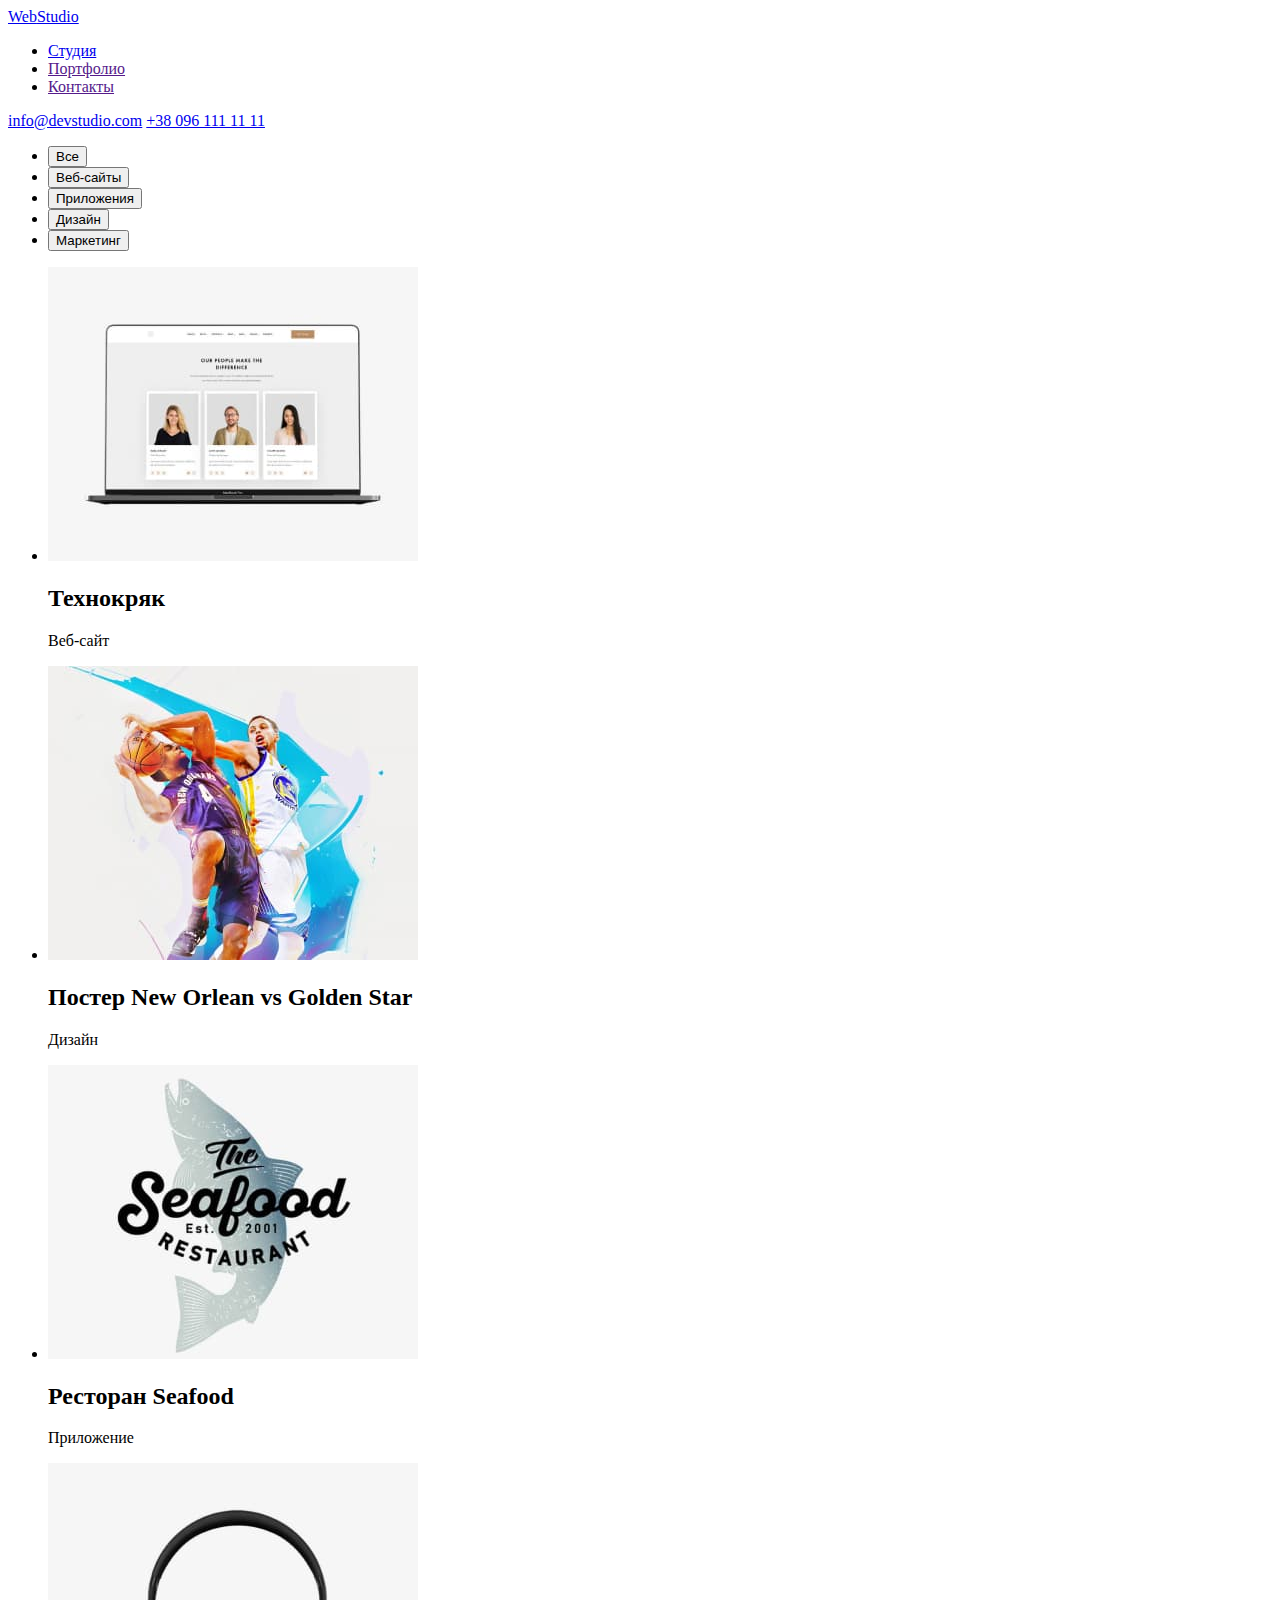
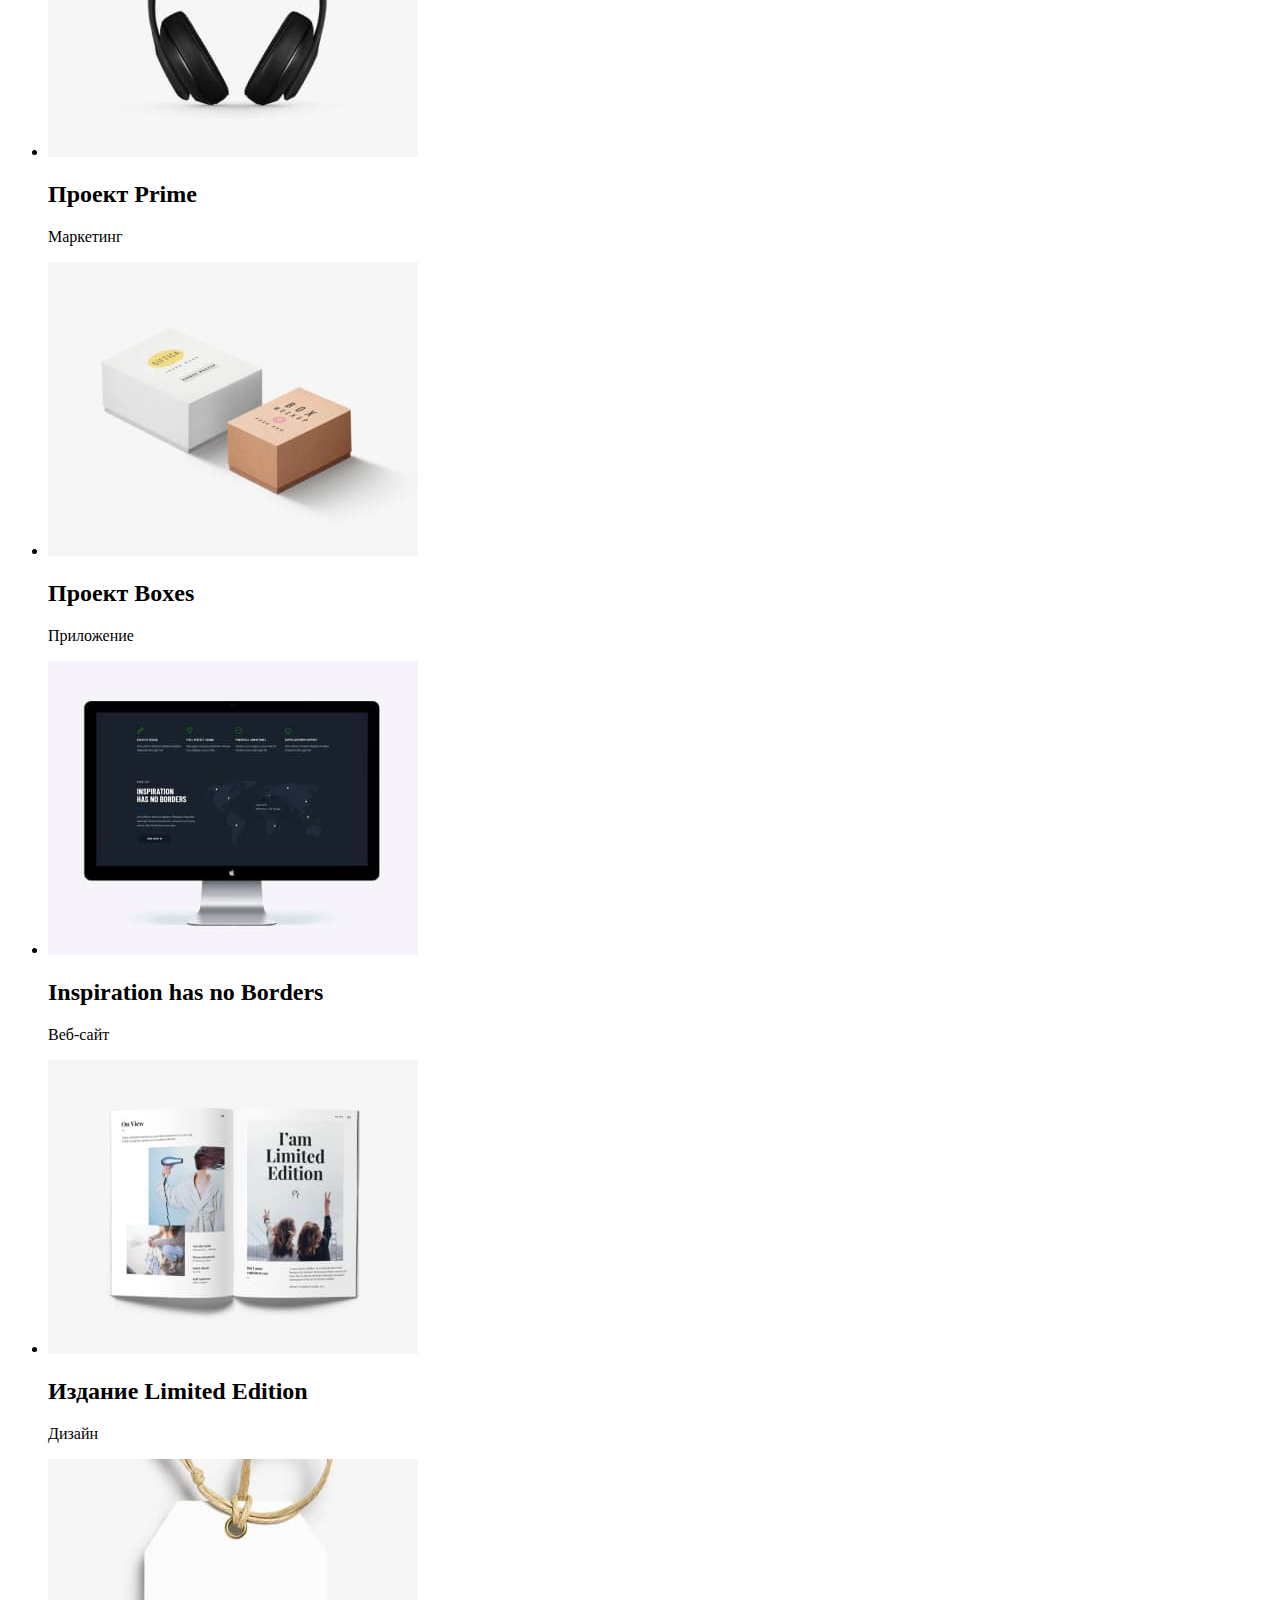
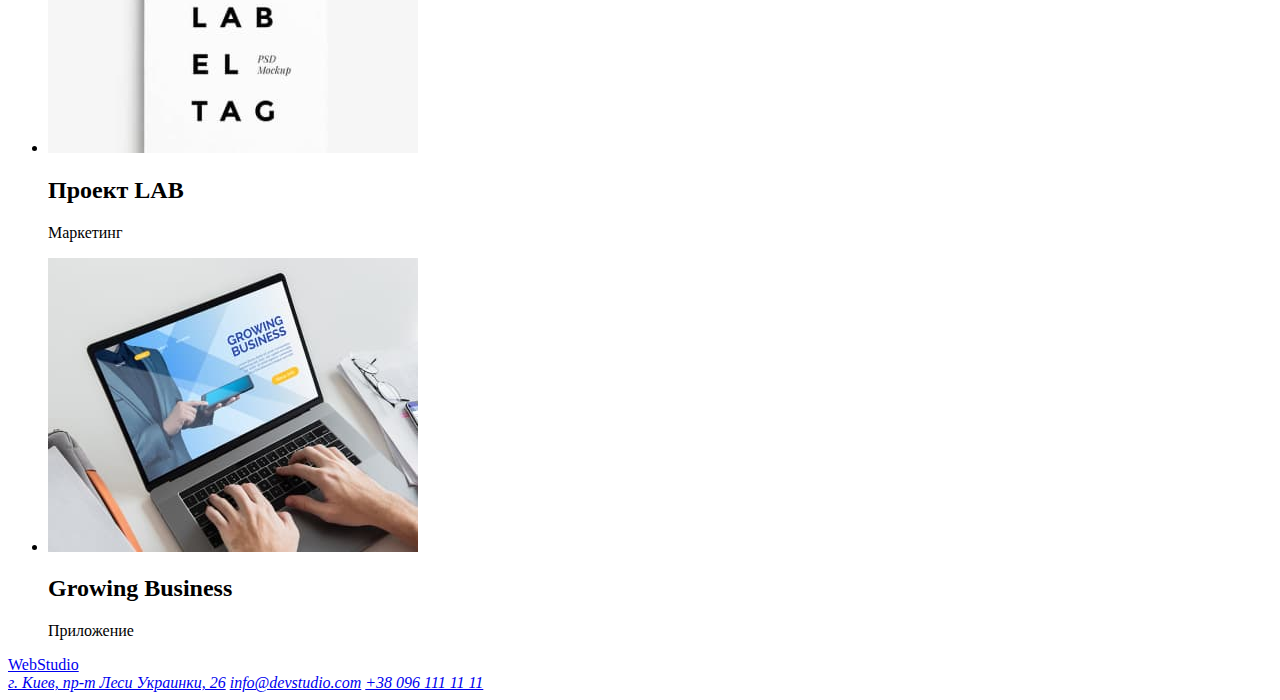
==== portfolio.html @ b5abacaa "Add portfolio.html markup" ====
<!DOCTYPE html>
<html lang="ru">
  <head>
    <meta charset="UTF-8" />
    <meta http-equiv="X-UA-Compatible" content="IE=edge" />
    <meta name="viewport" content="width=device-width, initial-scale=1.0" />
    <title>WebStudio</title>
  </head>
  <body>
    <header>
      <nav>
        <a href="./index.html"> <span>Web</span>Studio </a>

        <ul>
          <li><a href="./index.html">Студия</a></li>
          <li><a href="">Портфолио</a></li>
          <li><a href="">Контакты</a></li>
        </ul>

        <div>
          <a href="mailto:info@devstudio.com">info@devstudio.com</a>
          <a href="tel:+380961111111">+38 096 111 11 11</a>
        </div>
      </nav>
    </header>

    <main>
      <section>
        <h1 hidden>Портфолио</h1>

        <ul>
          <li><button type="button">Все</button></li>
          <li><button type="button">Веб-сайты</button></li>
          <li><button type="button">Приложения</button></li>
          <li><button type="button">Дизайн</button></li>
          <li><button type="button">Маркетинг</button></li>
        </ul>

        <ul>
          <li>
            <img src="./img/portfolio/img1.jpg" alt="Технокряк" width="370" height="294" />
            <div>
              <h2>Технокряк</h2>
              <p>Веб-сайт</p>
            </div>
          </li>
          <li>
            <img src="./img/portfolio/img2.jpg" alt="Постер New Orlean vs Golden Star" width="370" height="294" />
            <div>
              <h2>Постер New Orlean vs Golden Star</h2>
              <p>Дизайн</p>
            </div>
          </li>
          <li>
            <img src="./img/portfolio/img3.jpg" alt="Ресторан Seafood" width="370" height="294" />
            <div>
              <h2>Ресторан Seafood</h2>
              <p>Приложение</p>
            </div>
          </li>
          <li>
            <img src="./img/portfolio/img4.jpg" alt="Проект Prime" width="370" height="294" />
            <div>
              <h2>Проект Prime</h2>
              <p>Маркетинг</p>
            </div>
          </li>
          <li>
            <img src="./img/portfolio/img5.jpg" alt="Проект Boxes" width="370" height="294" />
            <div>
              <h2>Проект Boxes</h2>
              <p>Приложение</p>
            </div>
          </li>
          <li>
            <img src="./img/portfolio/img6.jpg" alt="Inspiration has no Borders" width="370" height="294" />
            <div>
              <h2>Inspiration has no Borders</h2>
              <p>Веб-сайт</p>
            </div>
          </li>
          <li>
            <img src="./img/portfolio/img7.jpg" alt="Издание Limited Edition" width="370" height="294" />
            <div>
              <h2>Издание Limited Edition</h2>
              <p>Дизайн</p>
            </div>
          </li>
          <li>
            <img src="./img/portfolio/img8.jpg" alt="Проект LAB" width="370" height="294" />
            <div>
              <h2>Проект LAB</h2>
              <p>Маркетинг</p>
            </div>
          </li>
          <li>
            <img src="./img/portfolio/img9.jpg" alt="" width="370" height="294" />
            <div>
              <h2>Growing Business</h2>
              <p>Приложение</p>
            </div>
          </li>
        </ul>
      </section>
    </main>

    <footer>
      <a href="./index.html"> <span>Web</span>Studio </a>

      <address>
        <a href="https://goo.gl/maps/CX2gi69ugpHJVUcX7" target="_blank" rel="noopener noreferrer"
          >г. Киев, пр-т Леси Украинки, 26</a
        >
        <a href="mailto:info@devstudio.com">info@devstudio.com</a>
        <a href="tel:+380961111111">+38 096 111 11 11</a>
      </address>
    </footer>
  </body>
</html>
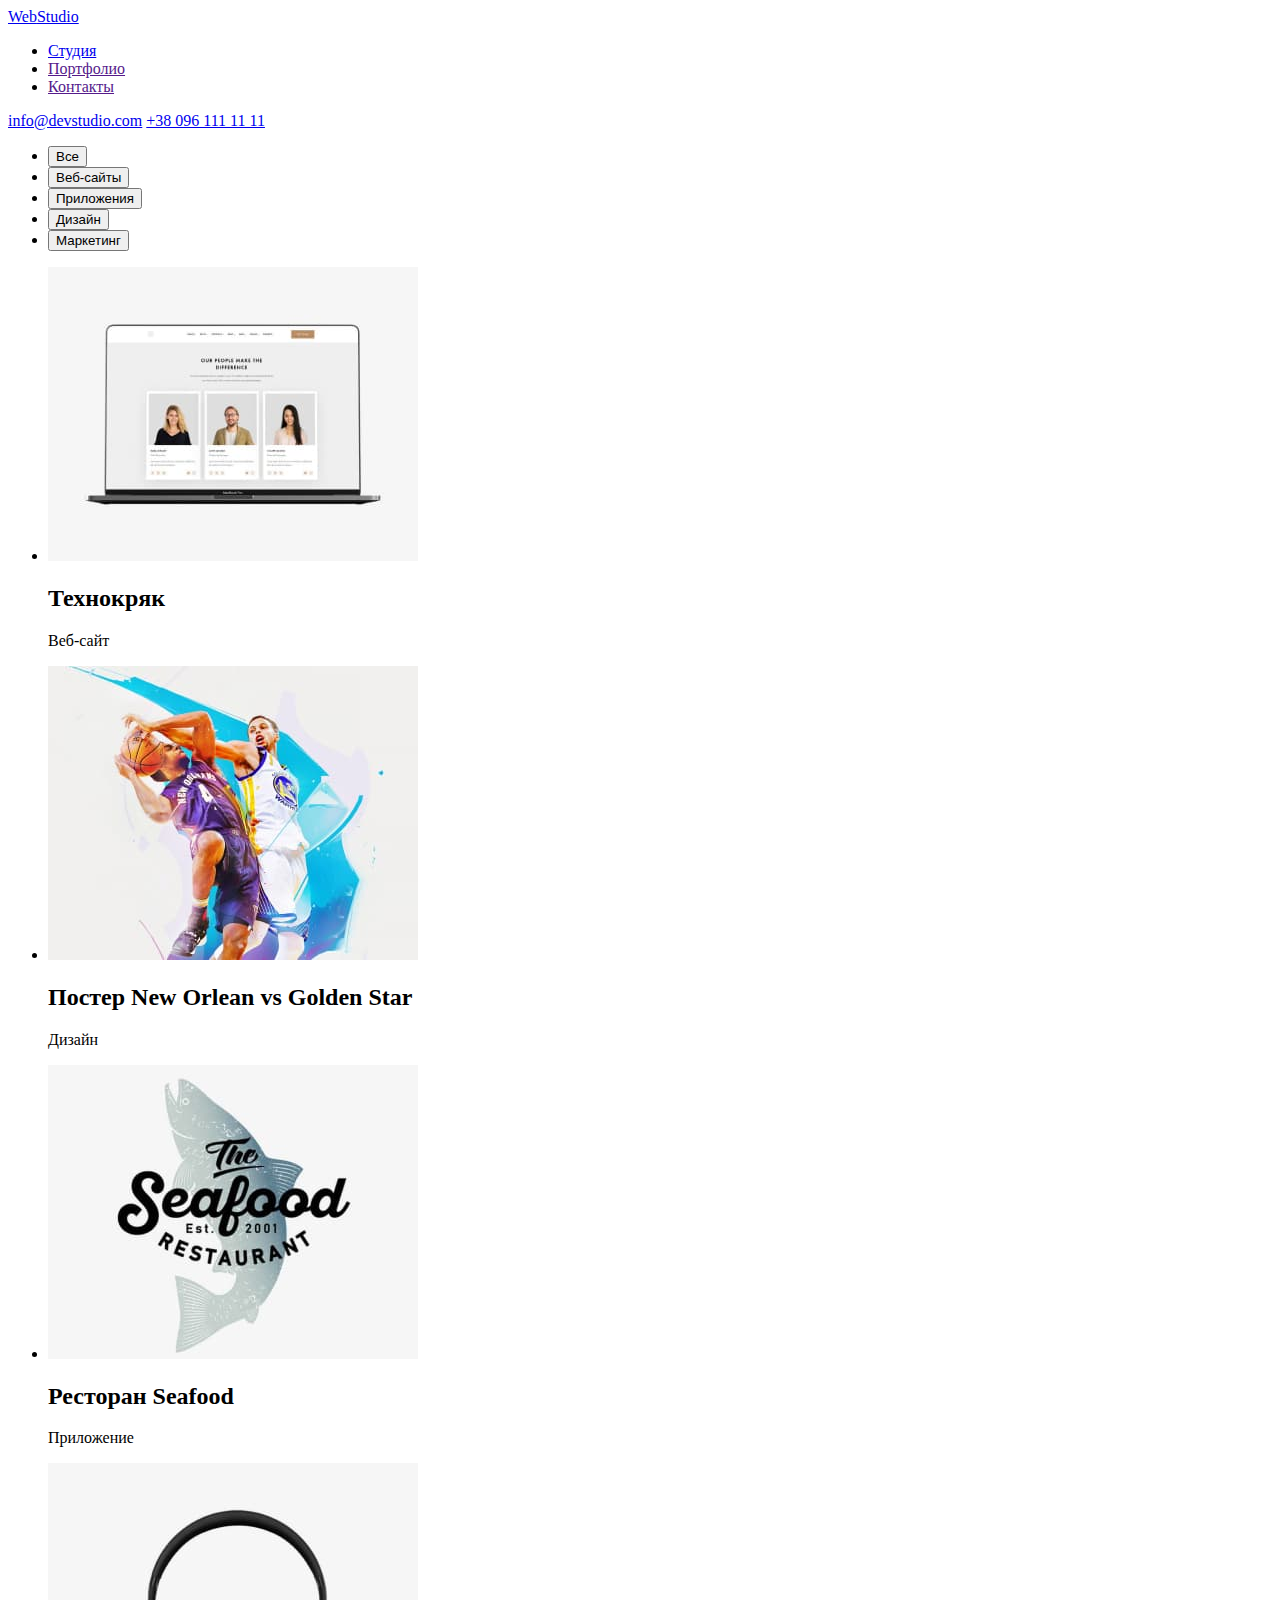
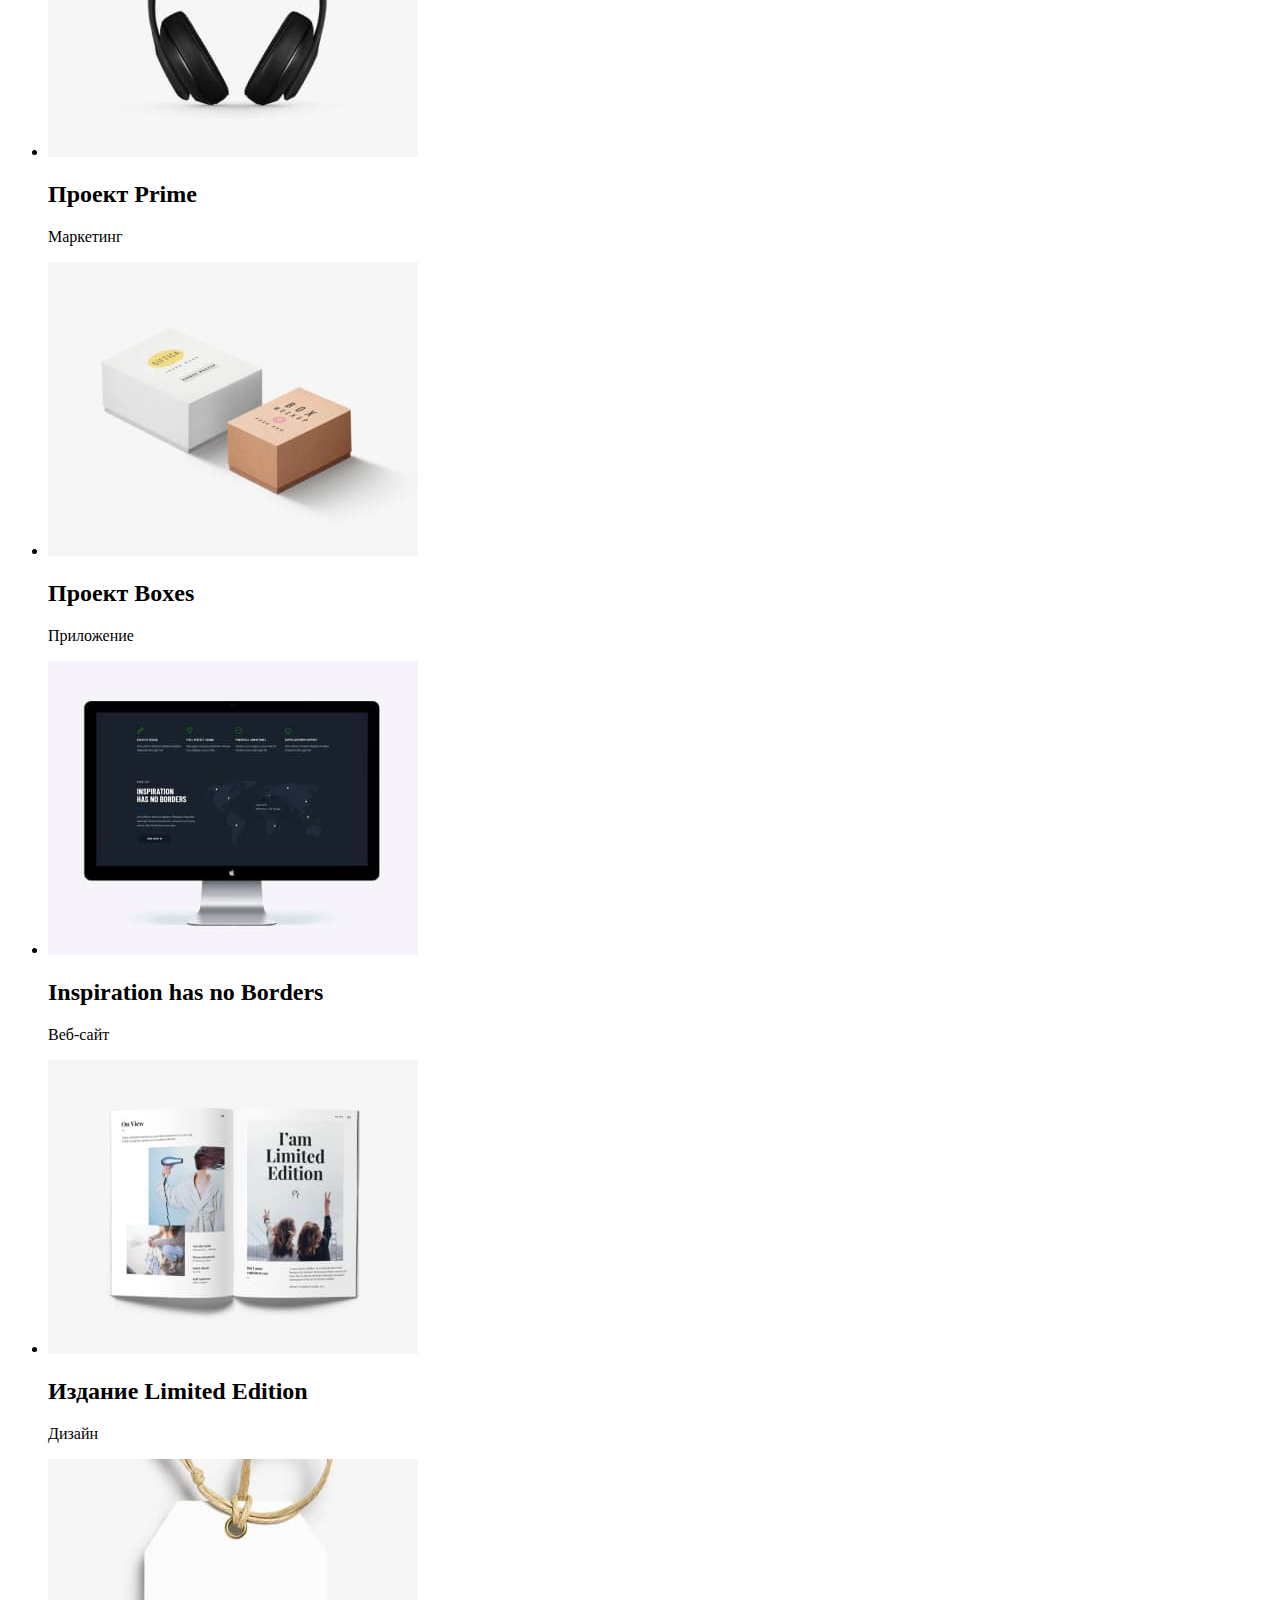
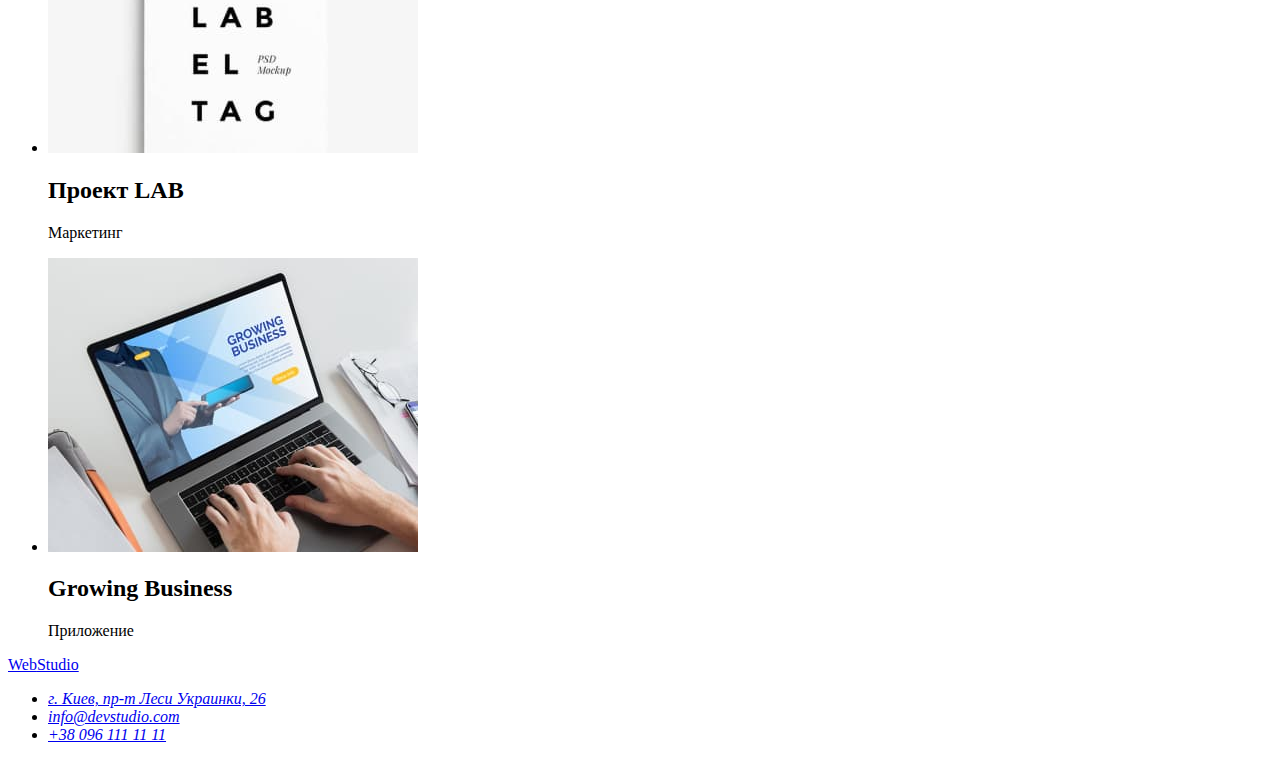
==== commit fa75ab8a: "Cover html pages with classes" ====
--- a/portfolio.html
+++ b/portfolio.html
@@ -5,114 +5,130 @@
     <meta http-equiv="X-UA-Compatible" content="IE=edge" />
     <meta name="viewport" content="width=device-width, initial-scale=1.0" />
     <title>WebStudio</title>
+    <link rel="preconnect" href="https://fonts.googleapis.com" />
+    <link rel="preconnect" href="https://fonts.gstatic.com" crossorigin />
+    <link href="https://fonts.googleapis.com/css2?family=Roboto:wght@400;500;700;900&display=swap" rel="stylesheet" />
+    <link rel="stylesheet" href="./css/styles.css" />
   </head>
   <body>
-    <header>
-      <nav>
-        <a href="./index.html"> <span>Web</span>Studio </a>
+    <header class="header">
+      <nav class="nav">
+        <a href="./index.html" class="logo"> <span class="logo-accent">Web</span>Studio </a>
 
-        <ul>
-          <li><a href="./index.html">Студия</a></li>
-          <li><a href="">Портфолио</a></li>
-          <li><a href="">Контакты</a></li>
+        <ul class="list menu-list">
+          <li class="menu-list-item"><a href="./index.html" class="link menu-list-link">Студия</a></li>
+          <li class="menu-list-item"><a href="" class="link menu-list-link current">Портфолио</a></li>
+          <li class="menu-list-item"><a href="" class="link menu-list-link">Контакты</a></li>
         </ul>
 
-        <div>
-          <a href="mailto:info@devstudio.com">info@devstudio.com</a>
-          <a href="tel:+380961111111">+38 096 111 11 11</a>
+        <div class="auth">
+          <a href="mailto:info@devstudio.com" class="link auth-link">info@devstudio.com</a>
+          <a href="tel:+380961111111" class="link auth-link">+38 096 111 11 11</a>
         </div>
       </nav>
     </header>
 
     <main>
-      <section>
-        <h1 hidden>Портфолио</h1>
+      <section class="section">
+        <h1 class="section-title" hidden>Портфолио</h1>
 
-        <ul>
-          <li><button type="button">Все</button></li>
-          <li><button type="button">Веб-сайты</button></li>
-          <li><button type="button">Приложения</button></li>
-          <li><button type="button">Дизайн</button></li>
-          <li><button type="button">Маркетинг</button></li>
+        <ul class="list filter-list">
+          <li class="filter-list-item"><button type="button" class="btn btn-filter">Все</button></li>
+          <li class="filter-list-item"><button type="button" class="btn btn-filter">Веб-сайты</button></li>
+          <li class="filter-list-item"><button type="button" class="btn btn-filter">Приложения</button></li>
+          <li class="filter-list-item"><button type="button" class="btn btn-filter">Дизайн</button></li>
+          <li class="filter-list-item"><button type="button" class="btn btn-filter">Маркетинг</button></li>
         </ul>
 
-        <ul>
-          <li>
+        <ul class="list portfolio-list">
+          <li class="portfolio-list-item">
             <img src="./img/portfolio/img1.jpg" alt="Технокряк" width="370" height="294" />
             <div>
-              <h2>Технокряк</h2>
-              <p>Веб-сайт</p>
+              <h2 class="portfolio-list-title">Технокряк</h2>
+              <p class="portfolio-list-description">Веб-сайт</p>
             </div>
           </li>
-          <li>
+          <li class="portfolio-list-item">
             <img src="./img/portfolio/img2.jpg" alt="Постер New Orlean vs Golden Star" width="370" height="294" />
             <div>
-              <h2>Постер New Orlean vs Golden Star</h2>
-              <p>Дизайн</p>
+              <h2 class="portfolio-list-title">Постер New Orlean vs Golden Star</h2>
+              <p class="portfolio-list-description">Дизайн</p>
             </div>
           </li>
-          <li>
+          <li class="portfolio-list-item">
             <img src="./img/portfolio/img3.jpg" alt="Ресторан Seafood" width="370" height="294" />
             <div>
-              <h2>Ресторан Seafood</h2>
-              <p>Приложение</p>
+              <h2 class="portfolio-list-title">Ресторан Seafood</h2>
+              <p class="portfolio-list-description">Приложение</p>
             </div>
           </li>
-          <li>
+          <li class="portfolio-list-item">
             <img src="./img/portfolio/img4.jpg" alt="Проект Prime" width="370" height="294" />
             <div>
-              <h2>Проект Prime</h2>
-              <p>Маркетинг</p>
+              <h2 class="portfolio-list-title">Проект Prime</h2>
+              <p class="portfolio-list-description">Маркетинг</p>
             </div>
           </li>
-          <li>
+          <li class="portfolio-list-item">
             <img src="./img/portfolio/img5.jpg" alt="Проект Boxes" width="370" height="294" />
             <div>
-              <h2>Проект Boxes</h2>
-              <p>Приложение</p>
+              <h2 class="portfolio-list-title">Проект Boxes</h2>
+              <p class="portfolio-list-description">Приложение</p>
             </div>
           </li>
-          <li>
+          <li class="portfolio-list-item">
             <img src="./img/portfolio/img6.jpg" alt="Inspiration has no Borders" width="370" height="294" />
             <div>
-              <h2>Inspiration has no Borders</h2>
-              <p>Веб-сайт</p>
+              <h2 class="portfolio-list-title">Inspiration has no Borders</h2>
+              <p class="portfolio-list-description">Веб-сайт</p>
             </div>
           </li>
-          <li>
+          <li class="portfolio-list-item">
             <img src="./img/portfolio/img7.jpg" alt="Издание Limited Edition" width="370" height="294" />
             <div>
-              <h2>Издание Limited Edition</h2>
-              <p>Дизайн</p>
+              <h2 class="portfolio-list-title">Издание Limited Edition</h2>
+              <p class="portfolio-list-description">Дизайн</p>
             </div>
           </li>
-          <li>
+          <li class="portfolio-list-item">
             <img src="./img/portfolio/img8.jpg" alt="Проект LAB" width="370" height="294" />
             <div>
-              <h2>Проект LAB</h2>
-              <p>Маркетинг</p>
+              <h2 class="portfolio-list-title">Проект LAB</h2>
+              <p class="portfolio-list-description">Маркетинг</p>
             </div>
           </li>
-          <li>
+          <li class="portfolio-list-item">
             <img src="./img/portfolio/img9.jpg" alt="" width="370" height="294" />
             <div>
-              <h2>Growing Business</h2>
-              <p>Приложение</p>
+              <h2 class="portfolio-list-title">Growing Business</h2>
+              <p class="portfolio-list-description">Приложение</p>
             </div>
           </li>
         </ul>
       </section>
     </main>
 
-    <footer>
-      <a href="./index.html"> <span>Web</span>Studio </a>
+    <footer class="footer">
+      <a href="./index.html" class="logo"> <span class="logo-accent">Web</span>Studio </a>
 
-      <address>
-        <a href="https://goo.gl/maps/CX2gi69ugpHJVUcX7" target="_blank" rel="noopener noreferrer"
-          >г. Киев, пр-т Леси Украинки, 26</a
-        >
-        <a href="mailto:info@devstudio.com">info@devstudio.com</a>
-        <a href="tel:+380961111111">+38 096 111 11 11</a>
+      <address class="address">
+        <ul class="list address-list">
+          <li class="address-list-item">
+            <a
+              href="https://goo.gl/maps/CX2gi69ugpHJVUcX7"
+              target="_blank"
+              rel="noopener noreferrer"
+              class="link address-list-link address-link"
+              >г. Киев, пр-т Леси Украинки, 26</a
+            >
+          </li>
+          <li class="address-list-item">
+            <a href="mailto:info@devstudio.com" class="link address-list-link">info@devstudio.com</a>
+          </li>
+          <li class="address-list-item">
+            <a href="tel:+380961111111" class="link address-list-link">+38 096 111 11 11</a>
+          </li>
+        </ul>
       </address>
     </footer>
   </body>
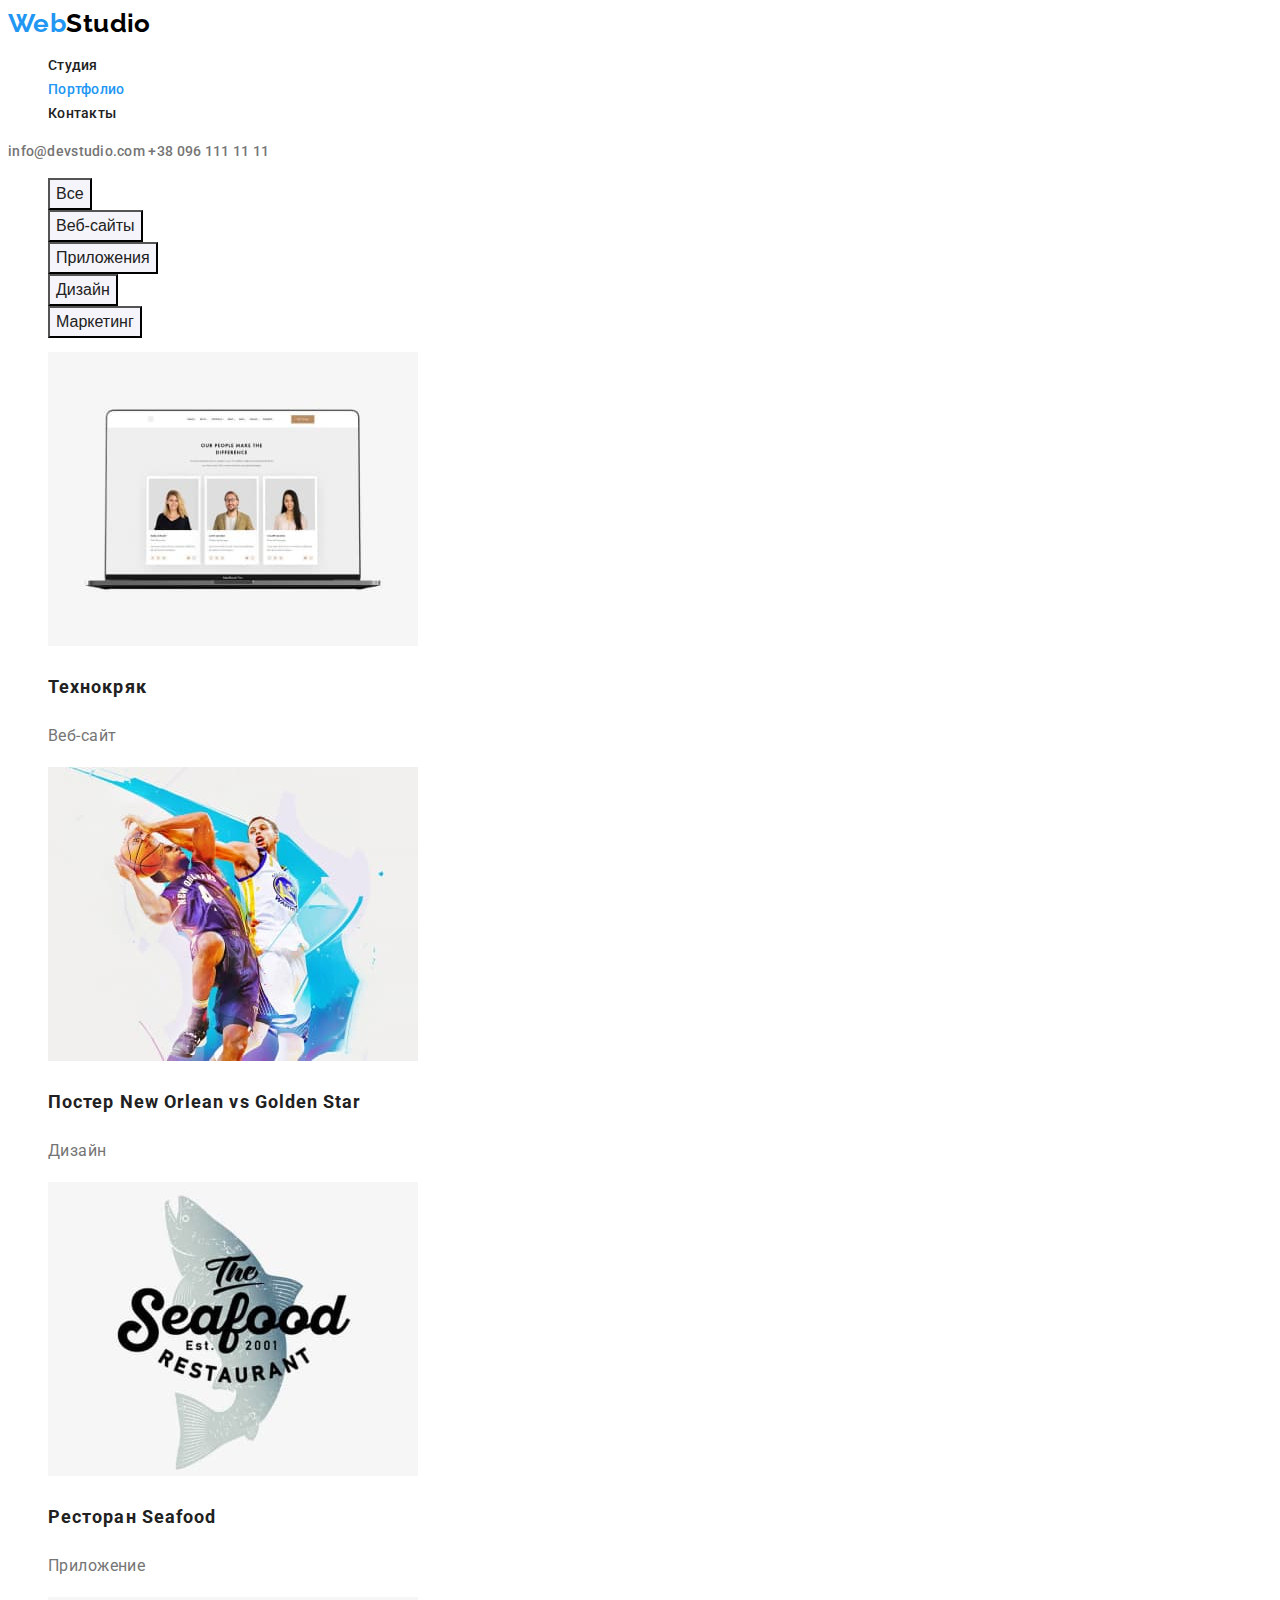
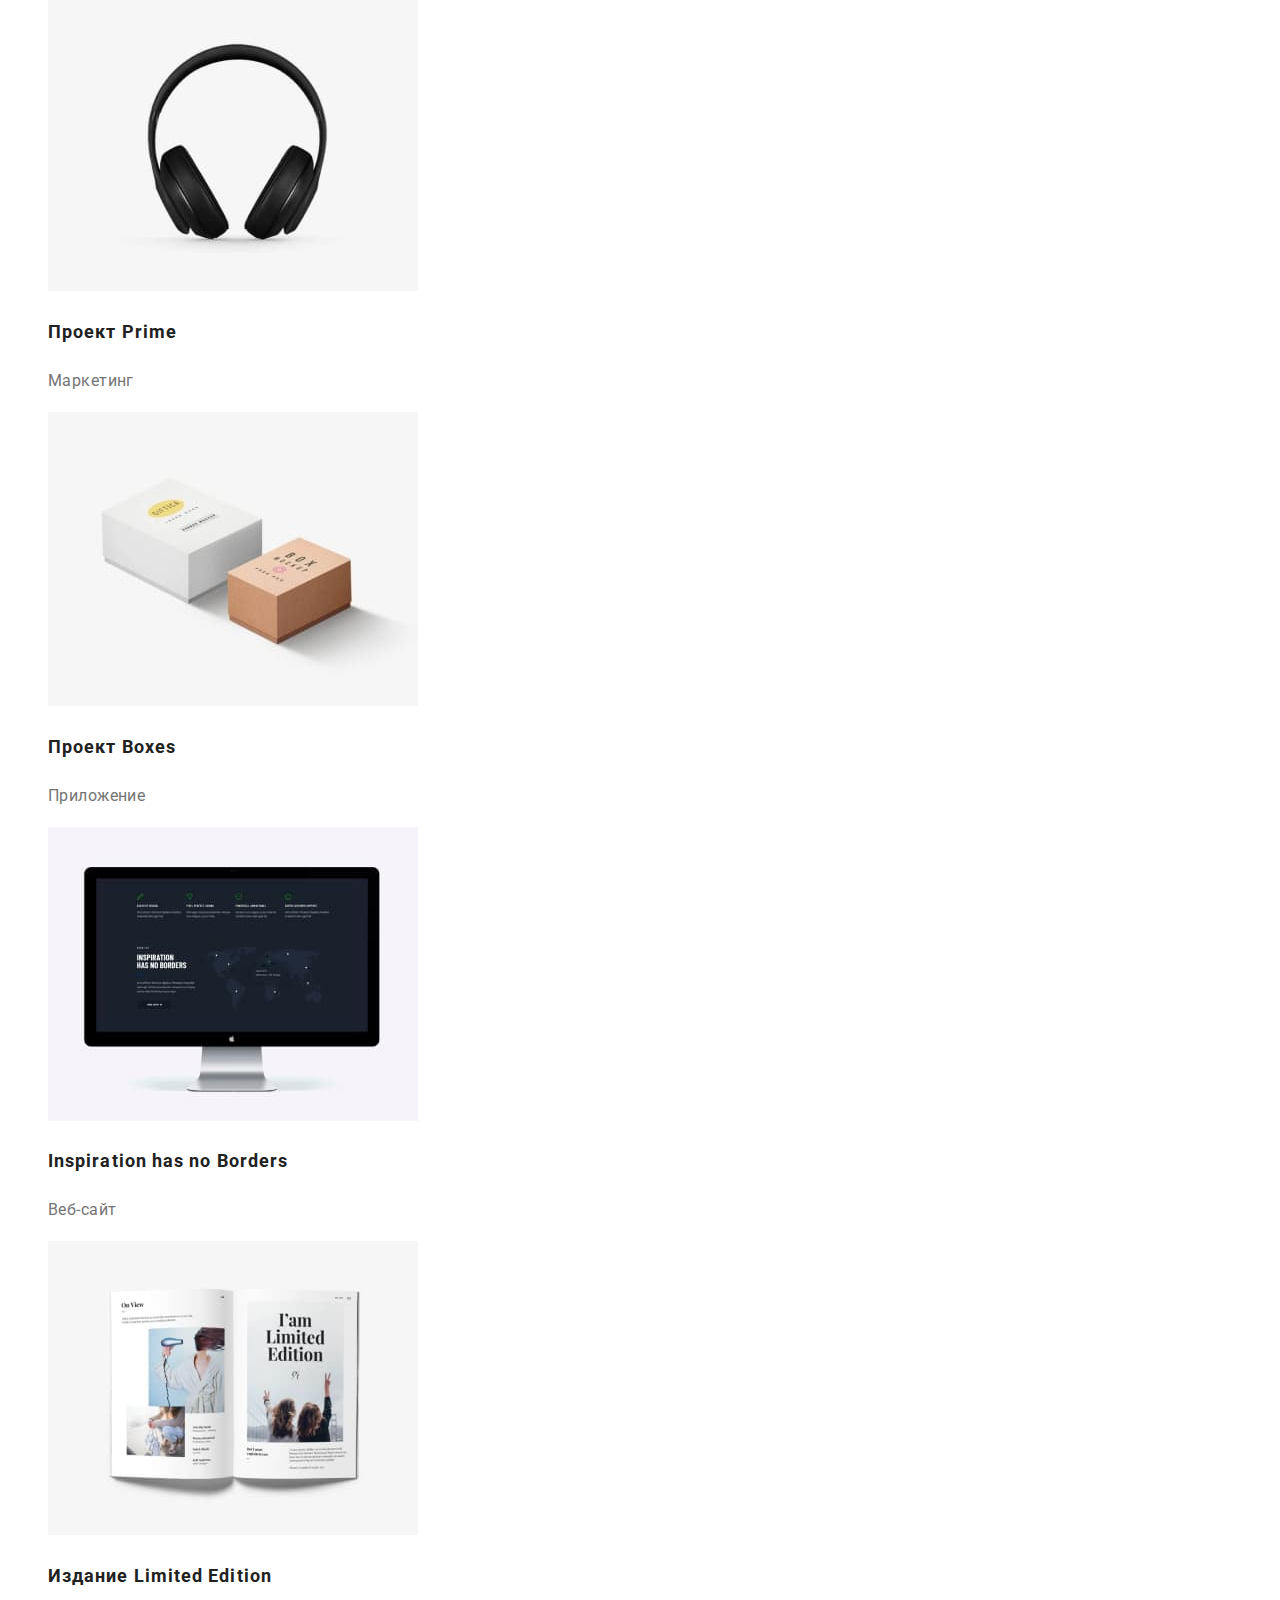
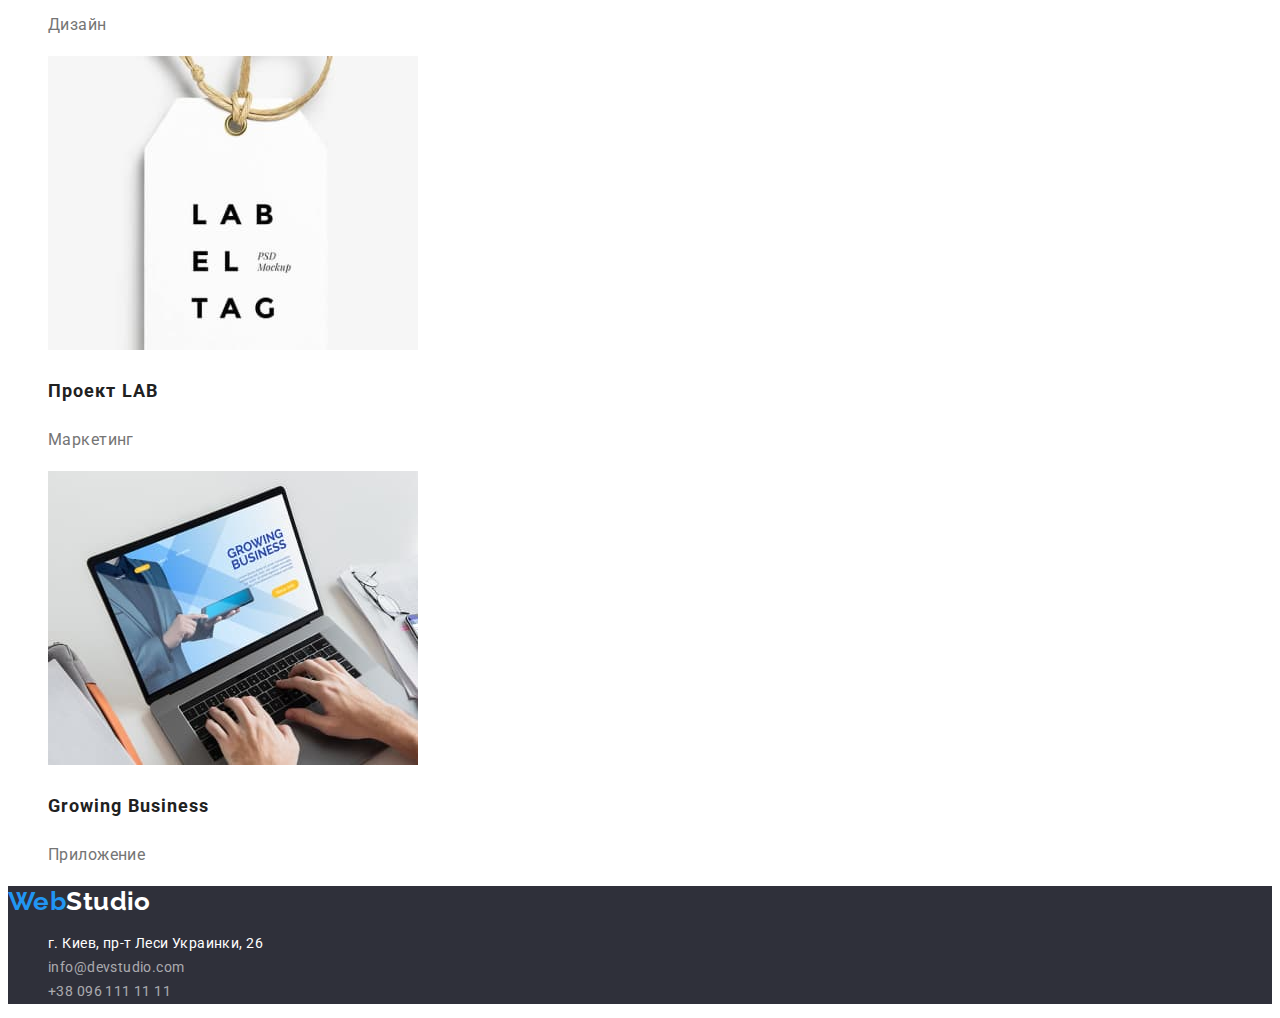
==== commit 91859d6a: "Removed contacts from navigation" ====
--- a/portfolio.html
+++ b/portfolio.html
@@ -20,12 +20,12 @@
           <li class="menu-list-item"><a href="" class="link menu-list-link current">Портфолио</a></li>
           <li class="menu-list-item"><a href="" class="link menu-list-link">Контакты</a></li>
         </ul>
+      </nav>
 
-        <div class="auth">
-          <a href="mailto:info@devstudio.com" class="link auth-link">info@devstudio.com</a>
-          <a href="tel:+380961111111" class="link auth-link">+38 096 111 11 11</a>
-        </div>
-      </nav>
+      <div class="auth">
+        <a href="mailto:info@devstudio.com" class="link auth-link">info@devstudio.com</a>
+        <a href="tel:+380961111111" class="link auth-link">+38 096 111 11 11</a>
+      </div>
     </header>
 
     <main>
--- a/css/styles.css
+++ b/css/styles.css
@@ -0,0 +1,195 @@
+/* raleway-700 - latin */
+@font-face {
+  font-family: 'Raleway';
+  font-style: normal;
+  font-weight: 700;
+  src: url('../fonts/raleway-v22-latin-700.eot'); /* IE9 Compat Modes */
+  src: local(''), url('../fonts/raleway-v22-latin-700.eot?#iefix') format('embedded-opentype'),
+    /* IE6-IE8 */ url('../fonts/raleway-v22-latin-700.woff2') format('woff2'),
+    /* Super Modern Browsers */ url('../fonts/raleway-v22-latin-700.woff') format('woff'),
+    /* Modern Browsers */ url('../fonts/raleway-v22-latin-700.ttf') format('truetype'),
+    /* Safari, Android, iOS */ url('../fonts/raleway-v22-latin-700.svg#Raleway') format('svg'); /* Legacy iOS */
+}
+
+:root {
+  --accent-color: #2196f3;
+  --dark-color: #212121;
+  --white-color: #ffffff;
+  --text-color: #757575;
+  --logo-color: #000000;
+  --pale-color: rgba(255, 255, 255, 0.6);
+  --pale-bg-color: #f5f4fa;
+}
+
+body {
+  font-family: 'Roboto', sans-serif;
+  font-size: 14px;
+  line-height: 1.714;
+  letter-spacing: 0.03em;
+  color: var(--text-color);
+}
+
+/* utils classes */
+
+.list {
+  list-style: none;
+}
+
+.link {
+  text-decoration: none;
+}
+
+.btn {
+  font-size: 16px;
+  cursor: pointer;
+}
+
+/* section */
+.section-title {
+  font-size: 36px;
+  line-height: 1.167;
+  color: var(--dark-color);
+}
+
+/* header */
+.logo {
+  font-family: 'Raleway', sans-serif;
+  font-weight: 700;
+  font-size: 26px;
+  line-height: 1.192;
+  color: var(--logo-color);
+  text-decoration: none;
+}
+
+.logo-accent {
+  color: var(--accent-color);
+}
+
+.menu-list-link {
+  font-weight: 500;
+  line-height: 1.143;
+  letter-spacing: 0.02em;
+  color: var(--dark-color);
+}
+
+.menu-list-link:hover,
+.menu-list-link:focus {
+  color: var(--accent-color);
+}
+
+.menu-list-link.current {
+  color: var(--accent-color);
+}
+
+.auth-link {
+  font-weight: 500;
+  line-height: 1.143;
+  letter-spacing: 0.02em;
+  color: var(--text-color);
+}
+
+.auth-link:hover,
+.auth-link:focus {
+  color: var(--accent-color);
+}
+
+/* hero */
+.hero {
+  background: #2f303a;
+  /* temporary */
+}
+
+.hero-title {
+  font-weight: 900;
+  font-size: 44px;
+  line-height: 1.364;
+  letter-spacing: 0.06em;
+  text-transform: uppercase;
+  color: var(--white-color);
+}
+
+.btn-hero {
+  font-family: 'Roboto', sans-serif;
+  font-weight: 700;
+  line-height: 1.875;
+  letter-spacing: 0.06em;
+  color: var(--white-color);
+  background-color: var(--accent-color);
+}
+
+.btn-hero:hover,
+.btn-hero:focus {
+  color: var(--accent-color);
+  background-color: var(--white-color);
+}
+
+/* advantages */
+.advantages-list-title {
+  line-height: 1.143;
+  text-transform: uppercase;
+  color: var(--dark-color);
+}
+
+/* features */
+
+/* team */
+.team-list-title {
+  font-weight: 500;
+  font-size: 16px;
+  line-height: 1.188;
+  color: var(--dark-color);
+}
+
+/* filter */
+.btn-filter {
+  font-weight: 500;
+  line-height: 1.625;
+  color: var(--dark-color);
+  background-color: var(--pale-bg-color);
+}
+
+.btn-filter:hover,
+.btn-filter:focus {
+  color: var(--white-color);
+  background-color: var(--accent-color);
+}
+
+/* portfolio */
+.portfolio-list-title {
+  font-size: 18px;
+  line-height: 2;
+  letter-spacing: 0.06em;
+  color: var(--dark-color);
+}
+
+.portfolio-list-description {
+  font-size: 16px;
+  line-height: 1.875;
+  color: var(--text-color);
+}
+
+/* footer */
+.footer {
+  background-color: #2f303a;
+}
+
+.footer .logo {
+  color: var(--white-color);
+}
+
+.address {
+  font-style: normal;
+}
+
+.address-list-link {
+  color: var(--pale-color);
+}
+
+.address-list-link:hover,
+.address-list-link:focus {
+  color: var(--accent-color);
+}
+
+.address-link {
+  color: var(--white-color);
+}
